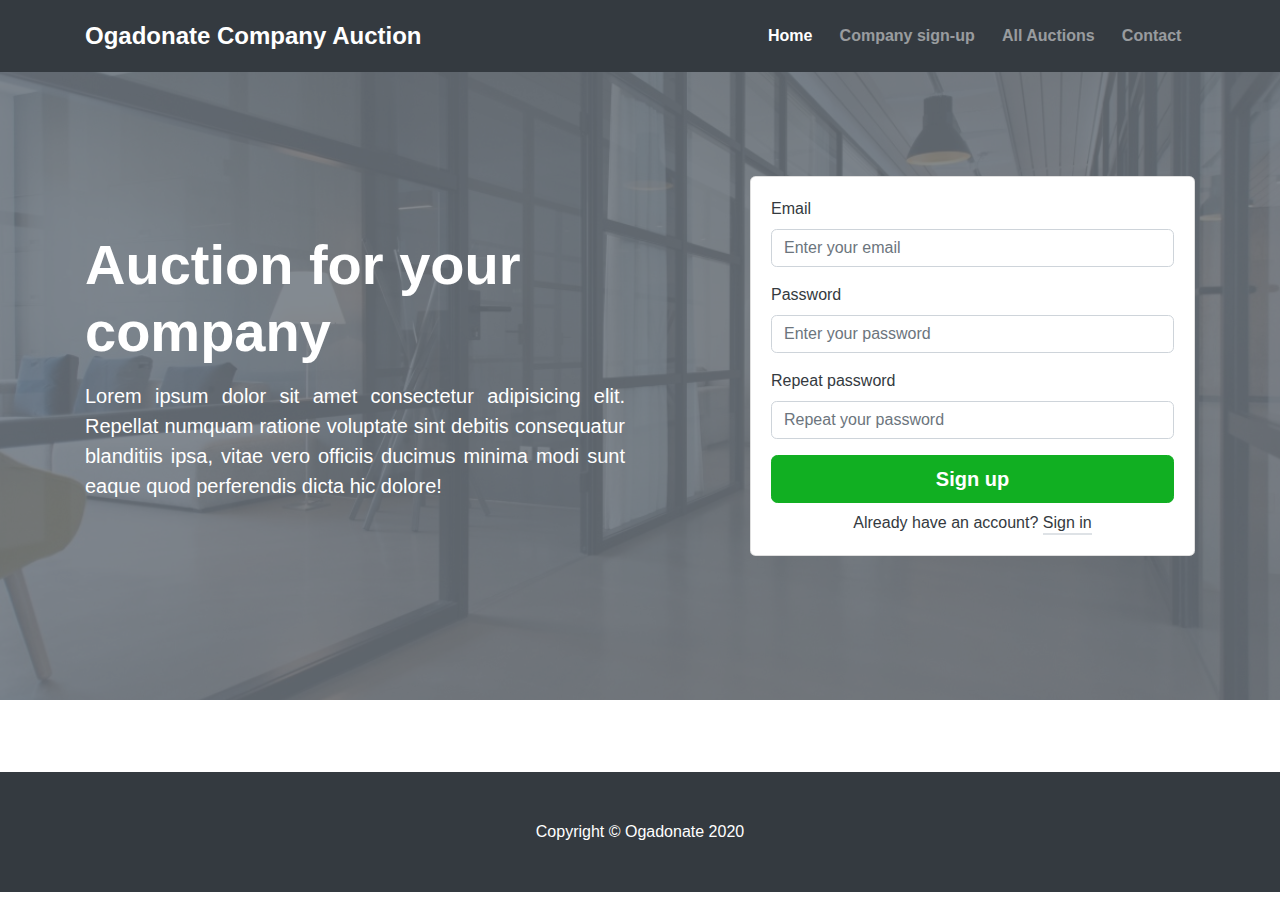
==== index.html @ 923439da "homepage restructure and profile page mesh" ====
<!DOCTYPE html>
<html lang="en">

<head>

  <meta charset="utf-8">
  <meta name="viewport" content="width=device-width, initial-scale=1, shrink-to-fit=no">
  <meta name="description" content="">
  <meta name="author" content="">

  <title>Ogadonate company auction</title>

  <!-- Bootstrap core CSS -->
  <link href="vendor/bootstrap/css/bootstrap.min.css" rel="stylesheet">

  <!-- Custom styles for this template -->
  <link href="css/shop-homepage.css" rel="stylesheet">
  <link href="css/profileimage.css" rel="stylesheet">
  <link href="css/robust.css" rel="stylesheet">

</head>

<body>

  <!-- Navigation -->
  <nav class="navbar navbar-expand-lg navbar-dark bg-dark fixed-top">
    <div class="container">
      <a class="navbar-brand" href="#">Ogadonate Company Auction</a>
      <button class="navbar-toggler" type="button" data-toggle="collapse" data-target="#navbarResponsive" aria-controls="navbarResponsive" aria-expanded="false" aria-label="Toggle navigation">
        <span class="navbar-toggler-icon"></span>
      </button>
      <div class="collapse navbar-collapse" id="navbarResponsive">
        <ul class="navbar-nav ml-auto">
          <li class="nav-item active">
            <a class="nav-link" href="#">Home
              <span class="sr-only">(current)</span>
            </a>
          </li>
          <li class="nav-item">
            <a class="nav-link" href="profile.html">Company sign-up</a>
          </li>
          <li class="nav-item">
            <a class="nav-link" href="#">All Auctions</a>
          </li>
          <li class="nav-item">
            <a class="nav-link" href="#">Contact</a>
          </li>
        </ul>
      </div>
    </div>
  </nav>
  <div class="intro py-8 position-relative text-white" style="background: #2d2d2d;">
    <div class="bg-overlay-secondary">
      <img src="images/8.jpg" class="img-fluid img-cover" alt="Robust UI Kit" />
    </div>
    <div class="intro-content">
      <div class="container">
        <div class="row">
          <div class="col-md-6 align-self-center">
            <h3 class="display-4 mb-3">Auction for your company</h3>
            <p class="lead mb-4 text-justify">Lorem ipsum dolor sit amet consectetur adipisicing elit. Repellat numquam ratione voluptate sint debitis consequatur blanditiis ipsa, vitae vero officiis ducimus minima modi sunt eaque quod perferendis dicta hic dolore!</p>
          </div><!-- /.col-md-6 -->
          <div class="col-md-5 ml-auto mb-4">
            <div class="card">
              <div class="card-body text-dark">
                <form>
                  <div class="form-group">
                    <label for="email">Email</label>
                    <input type="email" class="form-control" id="email" placeholder="Enter your email">
                  </div>
                  <div class="form-group">
                    <label for="password">Password</label>
                    <input type="password" class="form-control" id="password" placeholder="Enter your password">
                  </div>
                  <div class="form-group">
                    <label for="password-repeat">Repeat password</label>
                    <input type="password" class="form-control" id="password-repeat" placeholder="Repeat your password">
                  </div>
                  <button type="submit" class="btn btn-success btn-block btn-lg mb-2">Sign up</button>
                  <div class="text-center">
                    Already have an account? <a href="#">Sign in</a>
                  </div>
                </form>
              </div>
            </div>
          </div><!-- /.col-md-6 -->
        </div>
      </div>
    </div>
  </div>

  <!-- Page Content -->
  <div class="container">

    <div class="row">
      <!-- /.col-lg-3 -->

      <div class="col-lg-12 mx-auto"><br>
        <div class="row mt-5">
         
        </div>
        <!-- /.row -->

      </div>
      <!-- /.col-lg-9 -->

    </div>
    <!-- /.row -->

  </div>
  <!-- /.container -->

  <!-- Footer -->
  <footer class="py-5 bg-dark">
    <div class="container">
      <p class="m-0 text-center text-white">Copyright &copy; Ogadonate 2020</p>
    </div>
    <!-- /.container -->
  </footer>

  <!-- Bootstrap core JavaScript -->
  <script src="vendor/jquery/jquery.min.js"></script>
  <script src="vendor/bootstrap/js/bootstrap.bundle.min.js"></script>

</body>

</html>
---- css/shop-homepage.css ----
/*!
 * Start Bootstrap - Shop Homepage (https://startbootstrap.com/templates/shop-homepage)
 * Copyright 2013-2020 Start Bootstrap
 * Licensed under MIT (https://github.com/StartBootstrap/startbootstrap-shop-homepage/blob/master/LICENSE)
 */
body {
  padding-top: 56px;
}
---- css/profileimage.css ----
.image_outer_container {
  margin-top: auto;
  margin-bottom: auto;
  border-radius: 50%;
  position: relative;
}

.image_inner_container {
  border-radius: 50%;
  padding: 5px;
  background: #833ab4;
  background: -webkit-linear-gradient(to bottom, #fcb045, #fd1d1d, #833ab4);
  background: linear-gradient(to bottom, #fcb045, #fd1d1d, #833ab4);
}
.image_inner_coantainer img {
  height: 60px;
  width: 60px;
  border-radius: 50%;
  border: 5px solid white;
}

.image_outer_container .green_icon {
  background-color: #4cd137;
  position: absolute;
  right: 10px;
  bottom: -0.05px;
  height: 20px;
  width: 20px;
  border: 3px solid whitesmoke;
  border-radius: 50%;
}
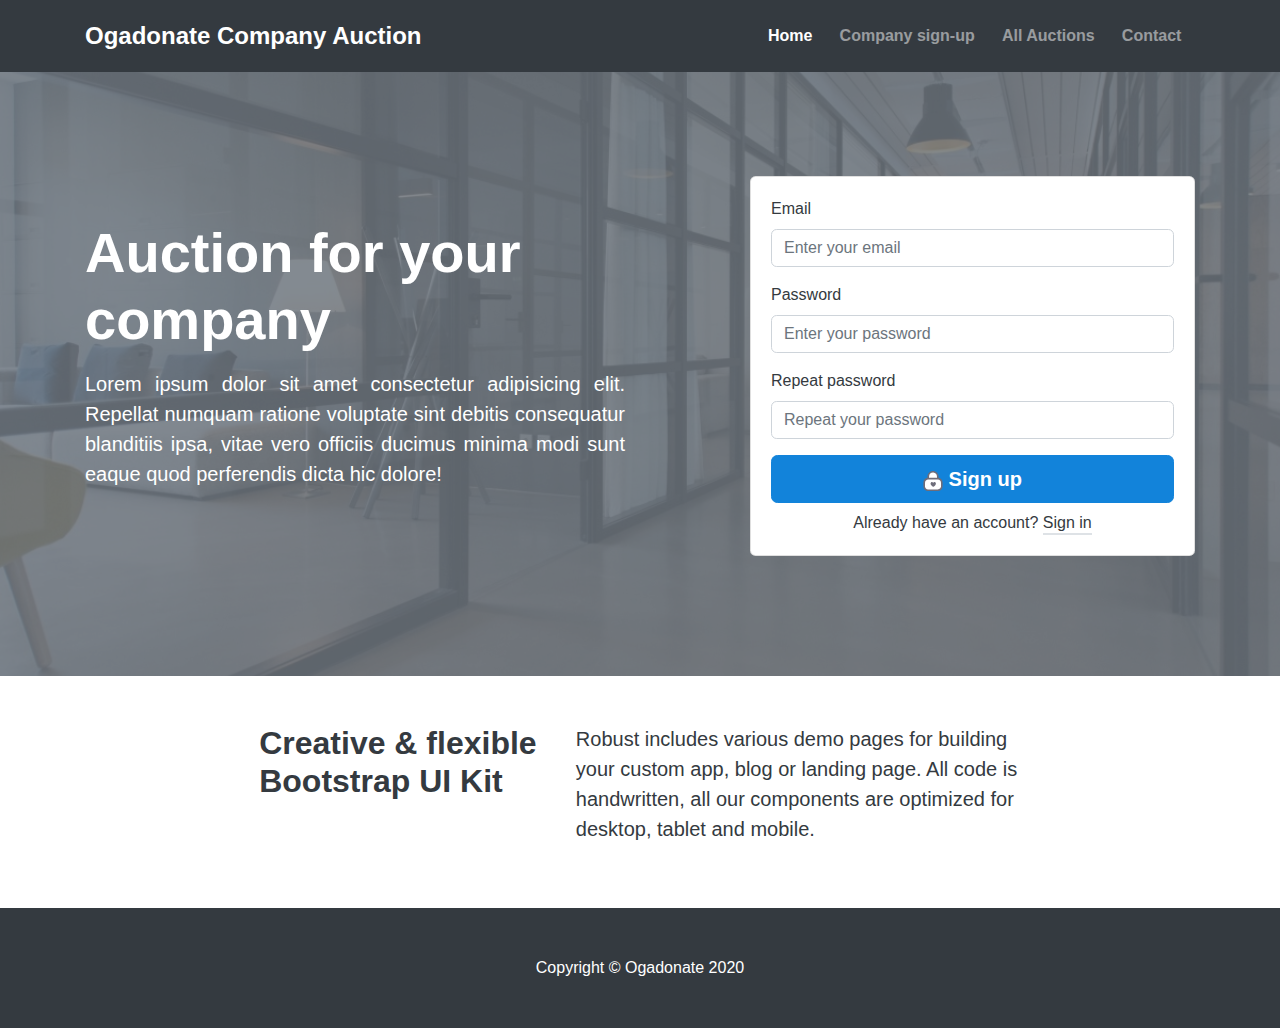
==== commit 6776c78a: "added svg's and improved navigation" ====
--- a/index.html
+++ b/index.html
@@ -60,7 +60,7 @@
             <h3 class="display-4 mb-3">Auction for your company</h3>
             <p class="lead mb-4 text-justify">Lorem ipsum dolor sit amet consectetur adipisicing elit. Repellat numquam ratione voluptate sint debitis consequatur blanditiis ipsa, vitae vero officiis ducimus minima modi sunt eaque quod perferendis dicta hic dolore!</p>
           </div><!-- /.col-md-6 -->
-          <div class="col-md-5 ml-auto mb-4">
+          <div class="col-md-5 ml-auto">
             <div class="card">
               <div class="card-body text-dark">
                 <form>
@@ -76,7 +76,14 @@
                     <label for="password-repeat">Repeat password</label>
                     <input type="password" class="form-control" id="password-repeat" placeholder="Repeat your password">
                   </div>
-                  <button type="submit" class="btn btn-success btn-block btn-lg mb-2">Sign up</button>
+                  <button type="submit" class="btn btn-primary btn-block btn-lg mb-2">
+                    <svg class="sidebar-options-img vert-align-tet" width="20px" height="20px" viewBox="0 0 24 25" version="1.1" xmlns="http://www.w3.org/2000/svg" xmlns:xlink="http://www.w3.org/1999/xlink"><g id="Page-1" stroke="none" stroke-width="1" fill="none" fill-rule="evenodd"><g id="membership" fill-rule="nonzero">
+                      <path class="both-d-o" d="M12,0 C15.7854517,0 18.8690987,3.00478338 18.995941,6.75935025 L19,7 L19.0008069,8.58309386 C21.8381232,9.05950437 24,11.5272855 24,14.5 L24,19 C24,22.3137085 21.3137085,25 18,25 L6,25 C2.6862915,25 0,22.3137085 0,19 L0,14.5 C0,11.5269368 2.16238395,9.05892549 5.00019152,8.58292631 L5,7 C5,3.13400675 8.13400675,0 12,0 Z" id="Path" fill="#6E6D7A"></path>
+                      <path class="light-svg" d="M18,10.5 L6,10.5 C3.85780461,10.5 2.10892112,12.1839685 2.00489531,14.3003597 L2,14.5 L2,19 C2,21.1421954 3.68396847,22.8910789 5.80035966,22.9951047 L6,23 L18,23 C20.1421954,23 21.8910789,21.3160315 21.9951047,19.1996403 L22,19 L22,14.5 C22,12.3578046 20.3160315,10.6089211 18.1996403,10.5048953 L18,10.5 Z" id="Path" fill="#FFFFFF"></path>
+                      <path class="both-d-o both-d-l" d="M13.9669542,13.75 C14.2310144,13.75 14.6271347,13.817797 15.089255,14.292373 C15.8154356,15.072034 15.5843754,16.36018 15.4853454,16.63135 C14.8911949,18.32626 13.1417135,19.34323 12.448533,19.7161 C12.3825329,19.75 12.3165029,19.75 12.2835029,19.75 C12.2615028,19.75 12.2174928,19.7387 12.1514728,19.7161 C11.4252682,19.34323 9.70881085,18.29236 9.11465138,16.63135 L9.07824643,16.4964584 C8.97609536,16.0534177 8.86525139,14.985405 9.51075669,14.292373 C9.93987103,13.817797 10.3359763,13.75 10.6000485,13.75 C11.227217,13.75 11.8873825,14.122882 12.2835029,14.665255 C12.6795932,14.088982 13.2737736,13.75 13.9669542,13.75 Z" id="Path" fill="#6E6D7A"></path>
+                      <path class="light-svg both-d-l" d="M12,2 C9.3112453,2 7.11818189,4.12230671 7.00461951,6.78311038 L7,7 L7,8.5 L17,8.5 L17,7 C17,4.38593293 14.9939616,2.24040122 12.4373428,2.01886276 L12.2168896,2.00461951 L12,2 Z" id="Path" fill="#FFFFFF"></path></g></g>
+                      </svg> Sign up
+                  </button>
                   <div class="text-center">
                     Already have an account? <a href="#">Sign in</a>
                   </div>
@@ -90,25 +97,22 @@
   </div>
 
   <!-- Page Content -->
-  <div class="container">
-
+  <div class="container mt-5 mb-5">
     <div class="row">
-      <!-- /.col-lg-3 -->
-
-      <div class="col-lg-12 mx-auto"><br>
-        <div class="row mt-5">
-         
+      <div class="col-md-10 mx-auto">
+        <div class="row">
+          <div class="col-md-4 ml-auto">
+            <h2>Creative & flexible Bootstrap UI Kit</h2>
+          </div>
+          <div class="col-md-6 mr-auto">
+            <p class="lead text-dark">
+              Robust includes various demo pages for building your custom app, blog or landing page. All code is handwritten, all our components are optimized for desktop, tablet and mobile.
+            </p>
+          </div>
         </div>
-        <!-- /.row -->
-
       </div>
-      <!-- /.col-lg-9 -->
-
     </div>
-    <!-- /.row -->
-
-  </div>
-  <!-- /.container -->
+    </div>
 
   <!-- Footer -->
   <footer class="py-5 bg-dark">
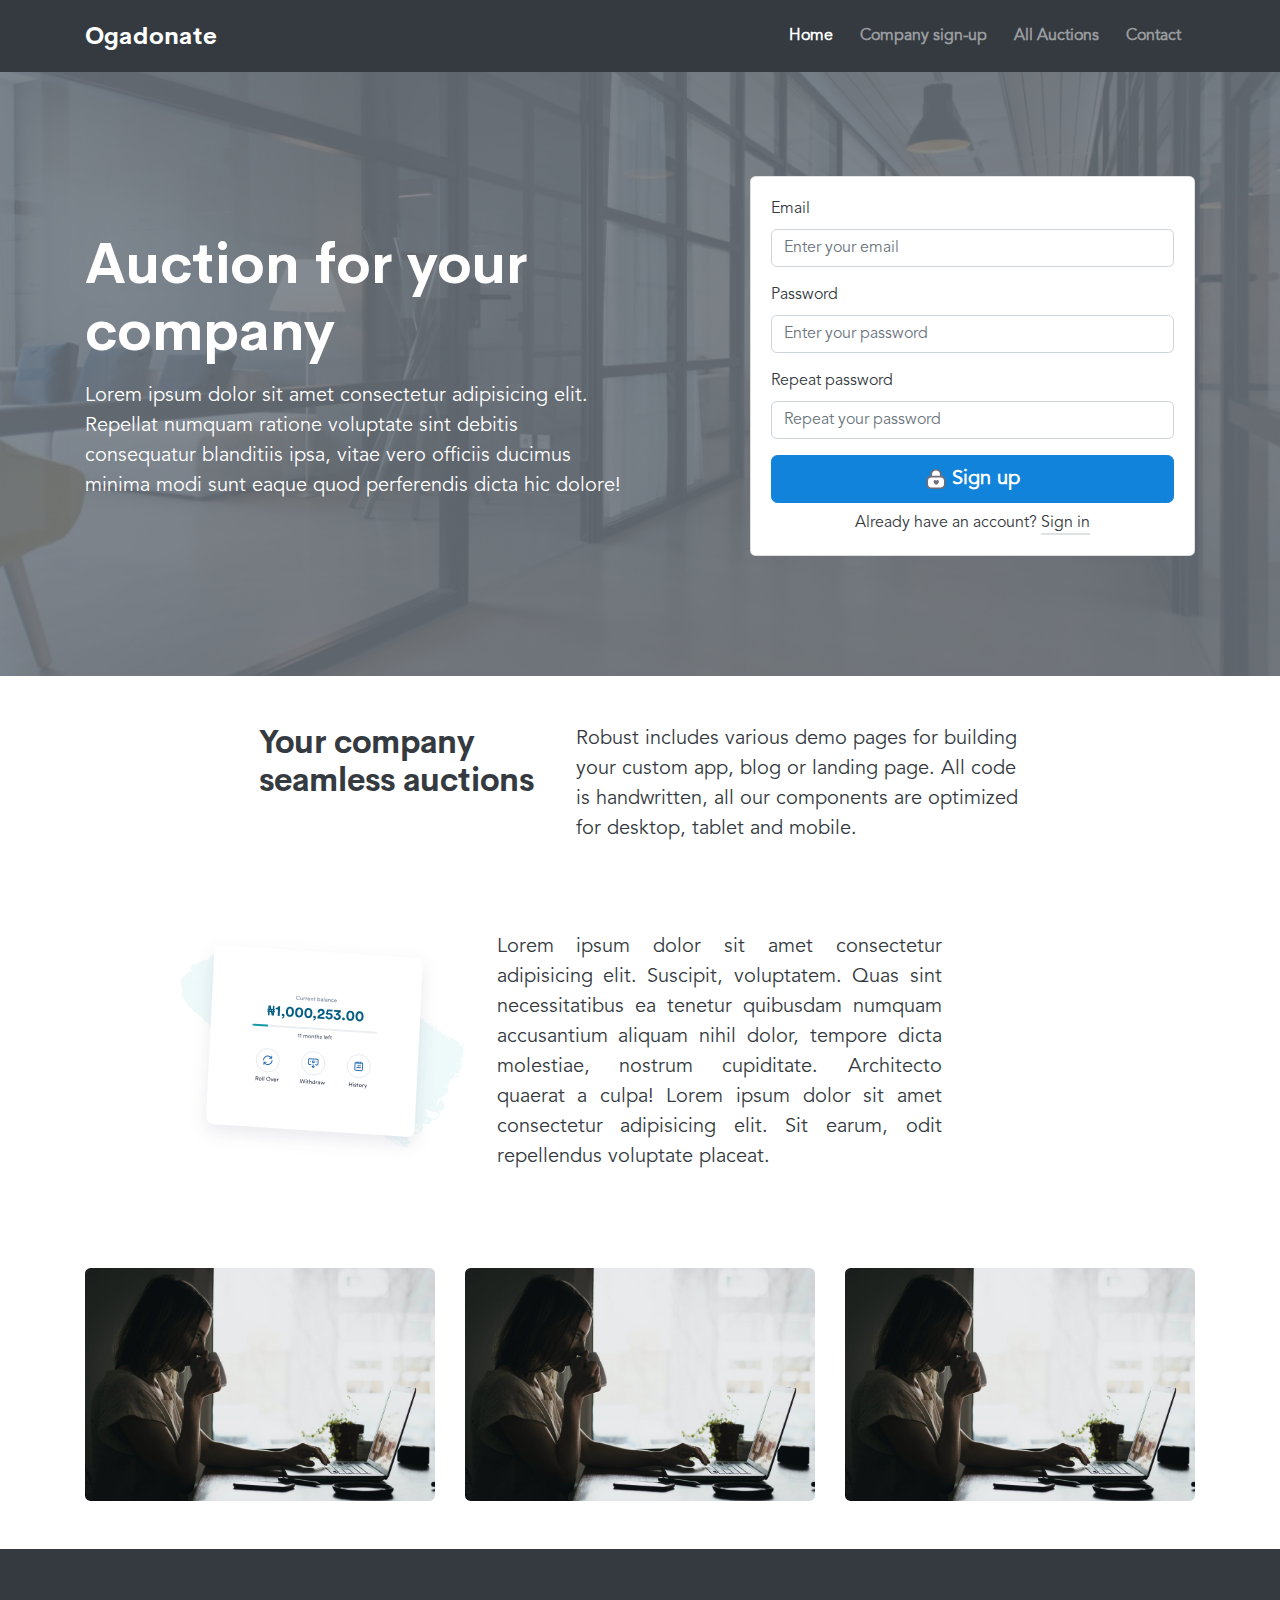
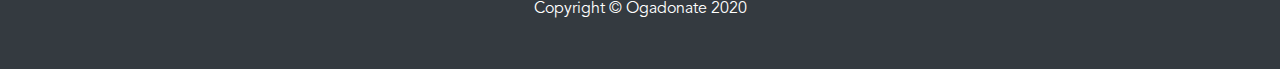
==== commit f0a5244d: "added close auction btn on single page" ====
--- a/index.html
+++ b/index.html
@@ -17,7 +17,22 @@
   <link href="css/shop-homepage.css" rel="stylesheet">
   <link href="css/profileimage.css" rel="stylesheet">
   <link href="css/robust.css" rel="stylesheet">
+<style>
+ @font-face {
+  font-family: all;
+  src: url("fonts/Cerebri\ Sans\ Bold.woff")format('woff');
+}
 
+@font-face {
+  font-family: alli;
+  src: url("fonts/AvenirLTStd-Book.woff")format('woff2');
+}
+
+* {
+  font-family: alli;
+}
+.wbold{font-family: all;}
+</style>
 </head>
 
 <body>
@@ -25,7 +40,7 @@
   <!-- Navigation -->
   <nav class="navbar navbar-expand-lg navbar-dark bg-dark fixed-top">
     <div class="container">
-      <a class="navbar-brand" href="#">Ogadonate Company Auction</a>
+      <a class="navbar-brand wbold" href="#">Ogadonate</a>
       <button class="navbar-toggler" type="button" data-toggle="collapse" data-target="#navbarResponsive" aria-controls="navbarResponsive" aria-expanded="false" aria-label="Toggle navigation">
         <span class="navbar-toggler-icon"></span>
       </button>
@@ -57,8 +72,8 @@
       <div class="container">
         <div class="row">
           <div class="col-md-6 align-self-center">
-            <h3 class="display-4 mb-3">Auction for your company</h3>
-            <p class="lead mb-4 text-justify">Lorem ipsum dolor sit amet consectetur adipisicing elit. Repellat numquam ratione voluptate sint debitis consequatur blanditiis ipsa, vitae vero officiis ducimus minima modi sunt eaque quod perferendis dicta hic dolore!</p>
+            <h3 class="display-4 mb-3 wbold">Auction for your company</h3>
+            <b class="lead mb-4 text-justify">Lorem ipsum dolor sit amet consectetur adipisicing elit. Repellat numquam ratione voluptate sint debitis consequatur blanditiis ipsa, vitae vero officiis ducimus minima modi sunt eaque quod perferendis dicta hic dolore!</b>
           </div><!-- /.col-md-6 -->
           <div class="col-md-5 ml-auto">
             <div class="card">
@@ -97,12 +112,12 @@
   </div>
 
   <!-- Page Content -->
-  <div class="container mt-5 mb-5">
+  <div class="container mt-5 mb-3">
     <div class="row">
       <div class="col-md-10 mx-auto">
         <div class="row">
           <div class="col-md-4 ml-auto">
-            <h2>Creative & flexible Bootstrap UI Kit</h2>
+            <h2 class="wbold">Your company <br>seamless auctions</h2>
           </div>
           <div class="col-md-6 mr-auto">
             <p class="lead text-dark">
@@ -113,6 +128,42 @@
       </div>
     </div>
     </div>
+    <!-- second page -->
+    <br>
+    <div class="container mt-2 mb-5">
+      <div class="row">
+        <div class="col-md-10 mx-auto">
+          <div class="row">
+            <div class="d-flex col-md-4">
+              <img src="images/test.svg" class="card-img">
+            </div>
+            <div class="col-md-6 mr-auto mt-4">
+              <p class="lead text-dark text-justify">
+                Lorem ipsum dolor sit amet consectetur adipisicing elit. Suscipit, voluptatem. Quas sint necessitatibus ea tenetur quibusdam numquam accusantium aliquam nihil dolor, tempore dicta molestiae, nostrum cupiditate. Architecto quaerat a culpa! Lorem ipsum dolor sit amet consectetur adipisicing elit. Sit earum, odit repellendus voluptate placeat.
+              </p>
+            </div>
+          </div>
+        </div>
+      </div>
+      </div>
+      <!-- third page -->
+         <!-- second page -->
+         <br>
+    <div class="container mt-2 mb-5">
+      <div class="row">
+        <div class="col-md-4">
+          <img src="images/header3.jpeg" class="card-img rounded"/>
+        </div>
+        <div class="col-md-4">
+          <img src="images/header3.jpeg" class="card-img rounded"/>
+        </div>
+        <div class="col-md-4">
+          <img src="images/header3.jpeg" class="card-img rounded"/>
+        </div>
+          </div>
+        </div>
+      </div>
+      </div>
 
   <!-- Footer -->
   <footer class="py-5 bg-dark">
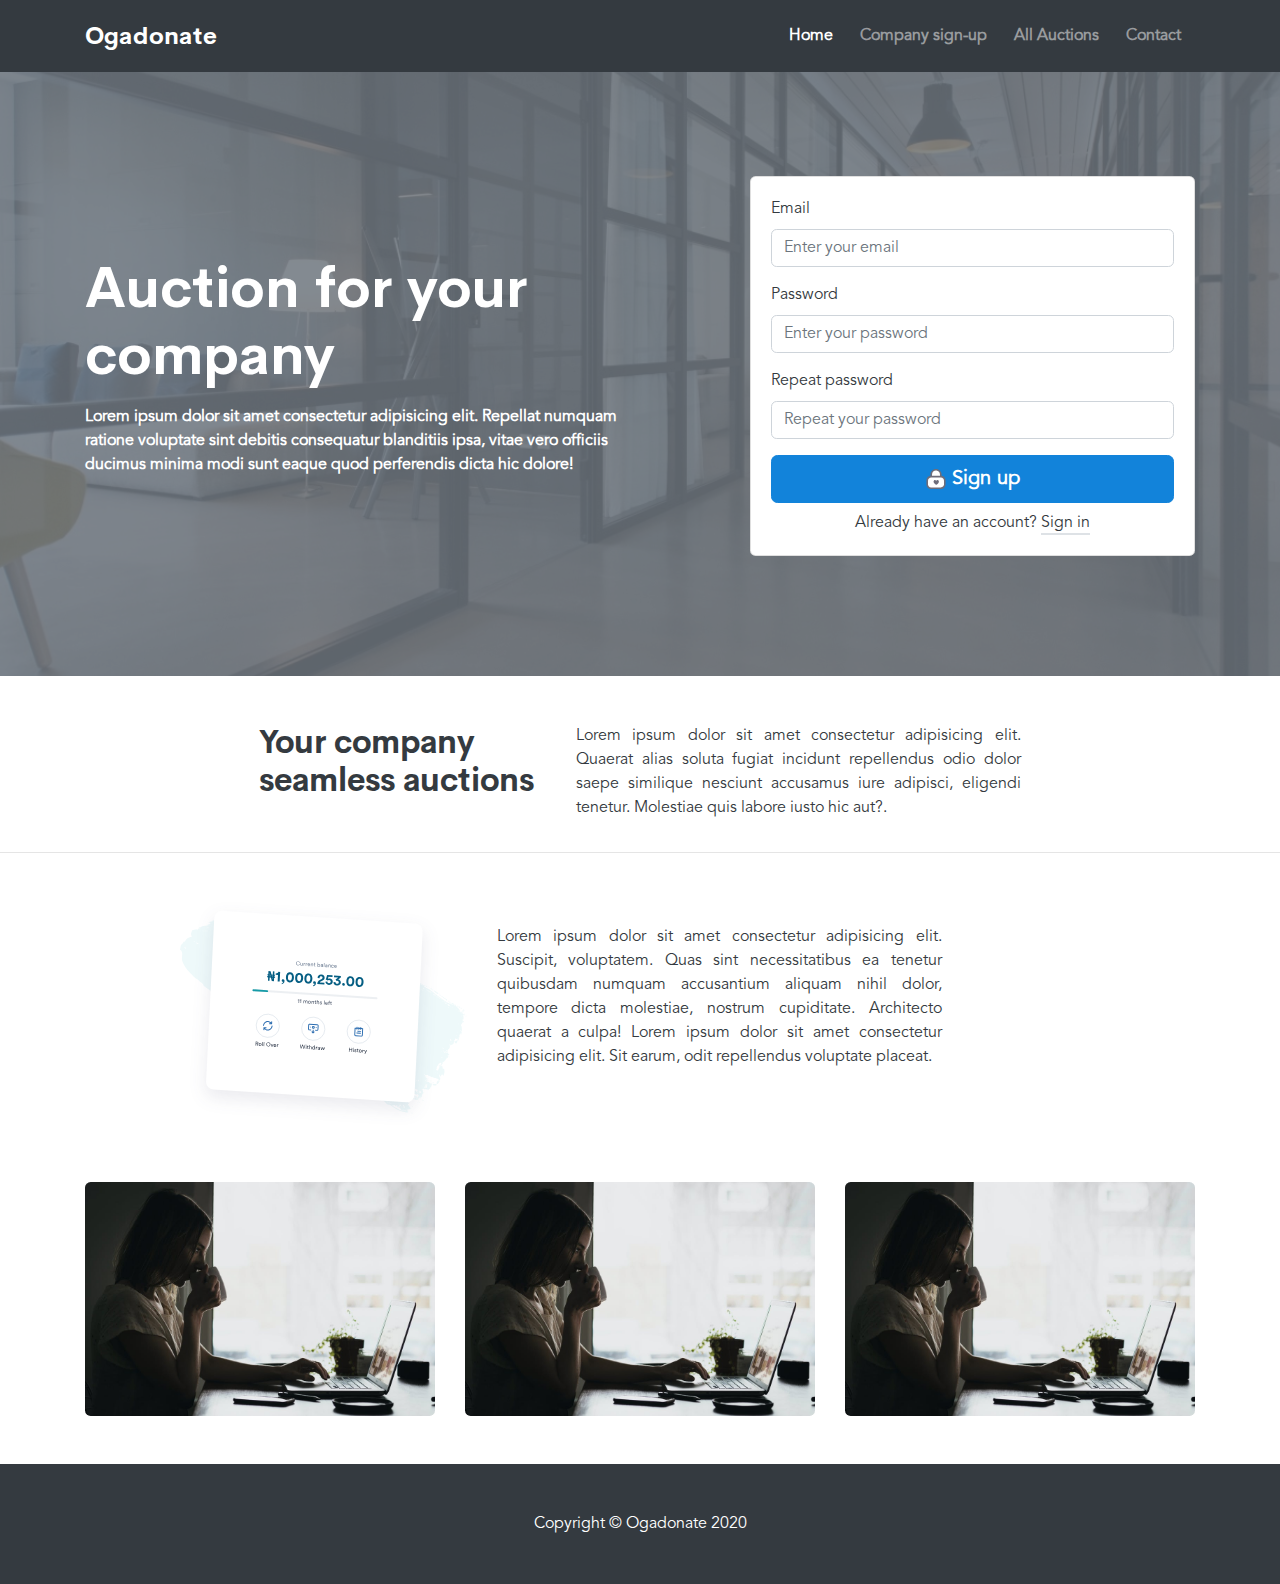
==== commit 993edbd4: "remove lead from all existing paragraphs in homepage" ====
--- a/index.html
+++ b/index.html
@@ -73,7 +73,7 @@
         <div class="row">
           <div class="col-md-6 align-self-center">
             <h3 class="display-4 mb-3 wbold">Auction for your company</h3>
-            <b class="lead mb-4 text-justify">Lorem ipsum dolor sit amet consectetur adipisicing elit. Repellat numquam ratione voluptate sint debitis consequatur blanditiis ipsa, vitae vero officiis ducimus minima modi sunt eaque quod perferendis dicta hic dolore!</b>
+            <b class="mb-4 text-justify">Lorem ipsum dolor sit amet consectetur adipisicing elit. Repellat numquam ratione voluptate sint debitis consequatur blanditiis ipsa, vitae vero officiis ducimus minima modi sunt eaque quod perferendis dicta hic dolore!</b>
           </div><!-- /.col-md-6 -->
           <div class="col-md-5 ml-auto">
             <div class="card">
@@ -120,17 +120,18 @@
             <h2 class="wbold">Your company <br>seamless auctions</h2>
           </div>
           <div class="col-md-6 mr-auto">
-            <p class="lead text-dark">
-              Robust includes various demo pages for building your custom app, blog or landing page. All code is handwritten, all our components are optimized for desktop, tablet and mobile.
+            <p class="text-dark text-justify">
+              Lorem ipsum dolor sit amet consectetur adipisicing elit. Quaerat alias soluta fugiat incidunt repellendus odio dolor saepe similique nesciunt accusamus iure adipisci, eligendi tenetur. Molestiae quis labore iusto hic aut?.
             </p>
           </div>
         </div>
       </div>
     </div>
     </div>
+    <hr>
     <!-- second page -->
     <br>
-    <div class="container mt-2 mb-5">
+    <div class="container mt-2 mb-4">
       <div class="row">
         <div class="col-md-10 mx-auto">
           <div class="row">
@@ -138,7 +139,7 @@
               <img src="images/test.svg" class="card-img">
             </div>
             <div class="col-md-6 mr-auto mt-4">
-              <p class="lead text-dark text-justify">
+              <p class="text-dark text-justify">
                 Lorem ipsum dolor sit amet consectetur adipisicing elit. Suscipit, voluptatem. Quas sint necessitatibus ea tenetur quibusdam numquam accusantium aliquam nihil dolor, tempore dicta molestiae, nostrum cupiditate. Architecto quaerat a culpa! Lorem ipsum dolor sit amet consectetur adipisicing elit. Sit earum, odit repellendus voluptate placeat.
               </p>
             </div>
@@ -150,6 +151,7 @@
          <!-- second page -->
          <br>
     <div class="container mt-2 mb-5">
+      <!-- <h4 class="wbold mb-3"><a href="#"><b class="wbold">Recent auctions</b></a></h4> -->
       <div class="row">
         <div class="col-md-4">
           <img src="images/header3.jpeg" class="card-img rounded"/>
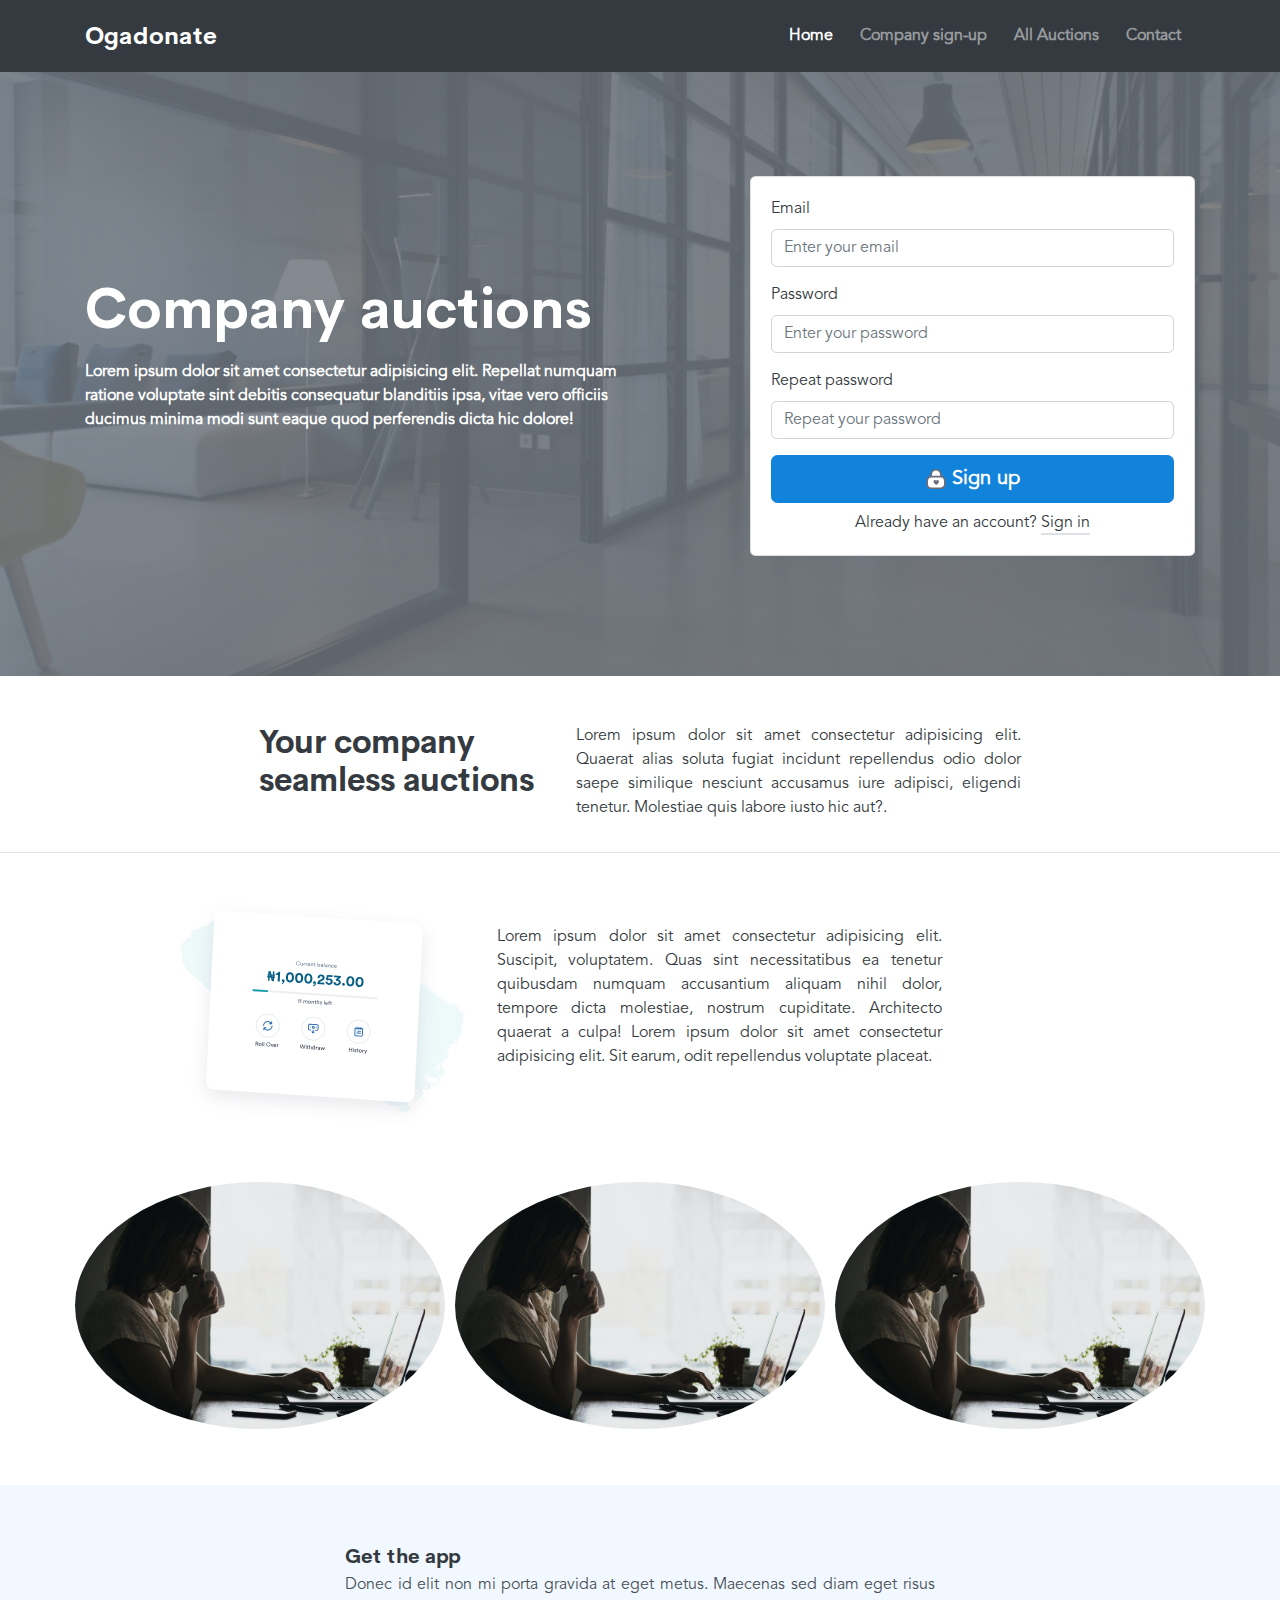
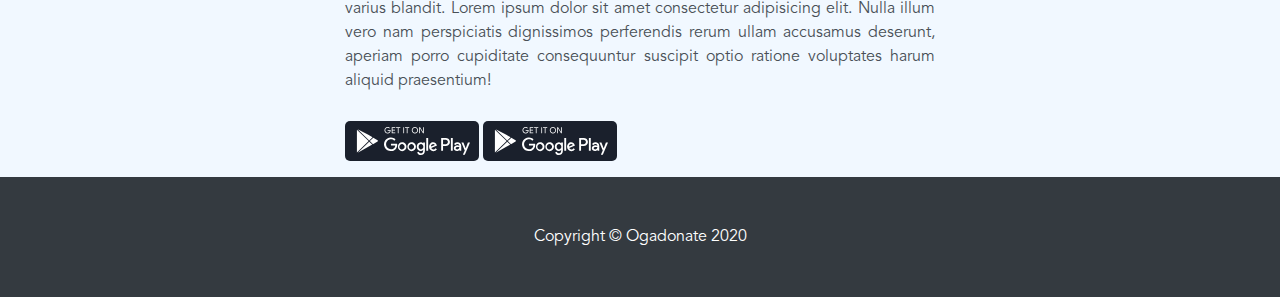
==== commit 48e8e159: "major changes made to homepage for speed and ease" ====
--- a/index.html
+++ b/index.html
@@ -71,9 +71,9 @@
     <div class="intro-content">
       <div class="container">
         <div class="row">
-          <div class="col-md-6 align-self-center">
-            <h3 class="display-4 mb-3 wbold">Auction for your company</h3>
-            <b class="mb-4 text-justify">Lorem ipsum dolor sit amet consectetur adipisicing elit. Repellat numquam ratione voluptate sint debitis consequatur blanditiis ipsa, vitae vero officiis ducimus minima modi sunt eaque quod perferendis dicta hic dolore!</b>
+          <div class="col-md-6 mb-4 align-self-center">
+            <h3 class="display-4 mb-3 wbold">Company auctions</h3>
+            <b class="text-justify">Lorem ipsum dolor sit amet consectetur adipisicing elit. Repellat numquam ratione voluptate sint debitis consequatur blanditiis ipsa, vitae vero officiis ducimus minima modi sunt eaque quod perferendis dicta hic dolore!</b>
           </div><!-- /.col-md-6 -->
           <div class="col-md-5 ml-auto">
             <div class="card">
@@ -153,16 +153,36 @@
     <div class="container mt-2 mb-5">
       <!-- <h4 class="wbold mb-3"><a href="#"><b class="wbold">Recent auctions</b></a></h4> -->
       <div class="row">
-        <div class="col-md-4">
-          <img src="images/header3.jpeg" class="card-img rounded"/>
-        </div>
-        <div class="col-md-4">
-          <img src="images/header3.jpeg" class="card-img rounded"/>
-        </div>
-        <div class="col-md-4">
-          <img src="images/header3.jpeg" class="card-img rounded"/>
-        </div>
-          </div>
+        <div class="col-6 col-md-4 mb-2" style="padding-left: 5px; padding-right: 5px;">
+          <img src="images/header3.jpeg" class="card-img rounded-circle"/>
+        </div>
+        <div class="col-6 col-md-4 mb-2" style="padding-left: 5px; padding-right: 5px;">
+          <img src="images/header3.jpeg" class="card-img rounded-circle"/>
+        </div>
+        <div class="col-md-4 mb-2" style="padding-left: 5px; padding-right: 5px;">
+          <img src="images/header3.jpeg" class="card-img rounded-circle"/>
+        </div>
+        </div>
+        
+          </div>
+          <div class="col-md-12" style="padding-right: 0px;padding-left:0px; border-radius:0px !important">
+            <div class="list-group">
+              <a href="#" class="list-group-item list-group-item-action flex-column align-items-start" style="background:#f1f8ff;border:0px;border-radius:0px !important">
+                <div class="mt-5 d-flex w-100 justify-content-between col-md-6 mx-auto">
+                  <h5 class="mb-1 wbold text-dark">
+                     Get the app
+                  </h5>
+                </div>
+                <p class="mb-1 col-md-6 mx-auto text-justify">Donec id elit non mi porta gravida at eget metus. Maecenas sed diam eget risus varius blandit. Lorem ipsum dolor sit amet consectetur adipisicing elit. Nulla illum vero nam perspiciatis dignissimos perferendis rerum ullam accusamus deserunt, aperiam porro cupiditate consequuntur suscipit optio ratione voluptates harum aliquid praesentium!<br><br>
+                  <!-- <small>
+                    <svg class="octicon octicon-git-pull-request open" viewBox="0 0 16 16" version="1.1" width="16" height="16" aria-hidden="true"><path fill="green" fill-rule="evenodd" d="M7.177 3.073L9.573.677A.25.25 0 0110 .854v4.792a.25.25 0 01-.427.177L7.177 3.427a.25.25 0 010-.354zM3.75 2.5a.75.75 0 100 1.5.75.75 0 000-1.5zm-2.25.75a2.25 2.25 0 113 2.122v5.256a2.251 2.251 0 11-1.5 0V5.372A2.25 2.25 0 011.5 3.25zM11 2.5h-1V4h1a1 1 0 011 1v5.628a2.251 2.251 0 101.5 0V5A2.5 2.5 0 0011 2.5zm1 10.25a.75.75 0 111.5 0 .75.75 0 01-1.5 0zM3.75 12a.75.75 0 100 1.5.75.75 0 000-1.5z"></path></svg>
+                    Changes are currently effected.</small><br> -->
+                  <img src="images/googleplay.svg" class="mt-1"/>
+                  <img src="images/googleplay.svg" class="mt-1"/>
+                </p>
+              </a>
+            </div>
+        </div>
         </div>
       </div>
       </div>
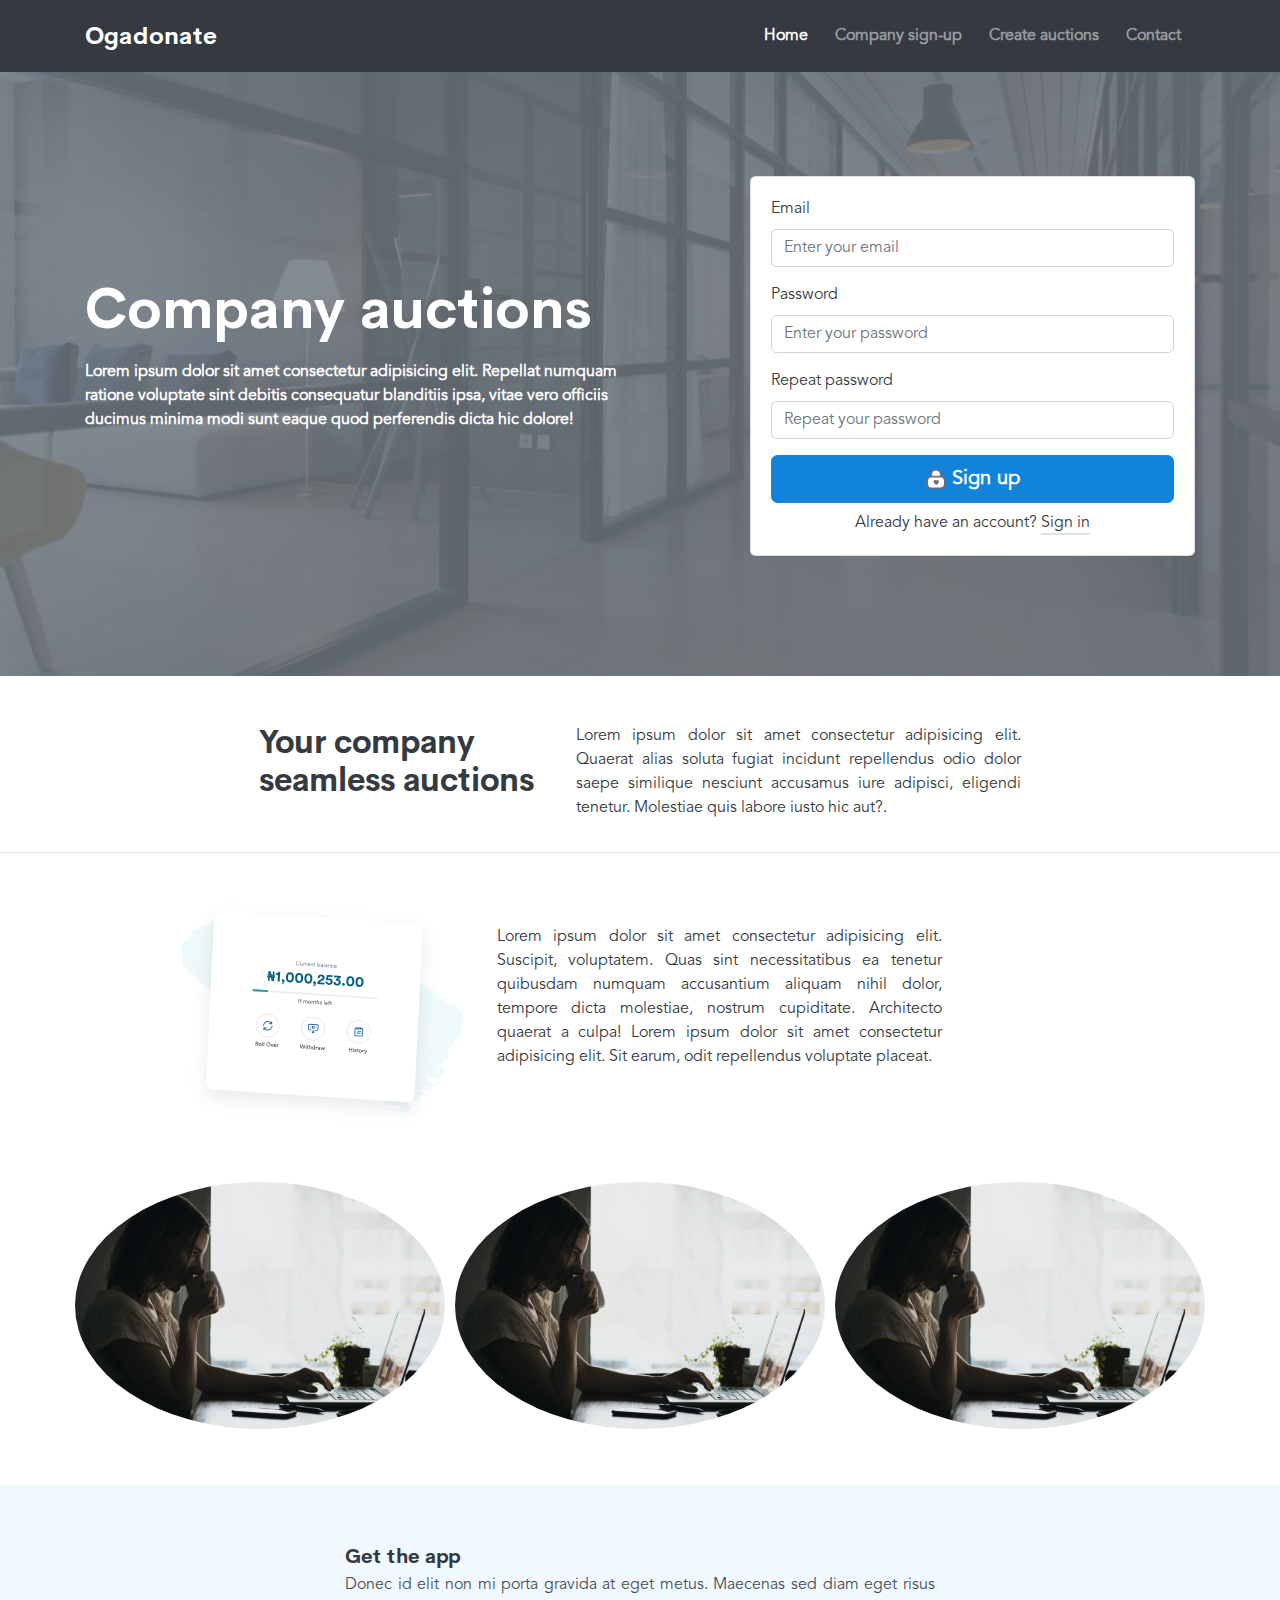
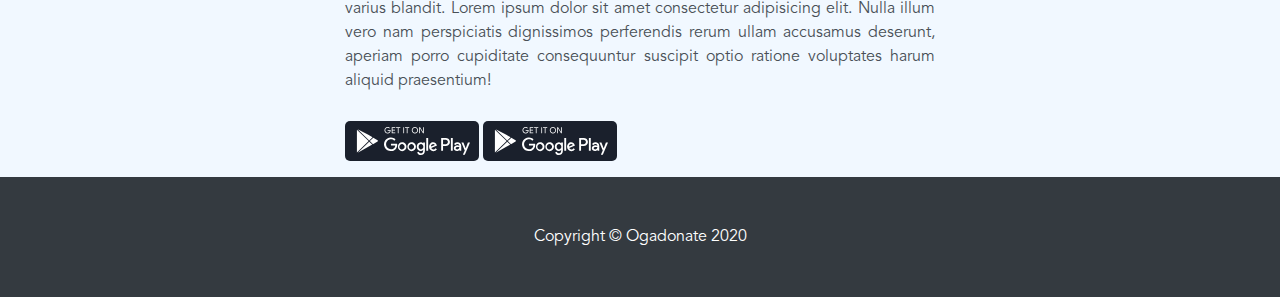
==== commit b2acba40: "minor changes and bug fixes" ====
--- a/index.html
+++ b/index.html
@@ -55,7 +55,7 @@
             <a class="nav-link" href="profile.html">Company sign-up</a>
           </li>
           <li class="nav-item">
-            <a class="nav-link" href="#">All Auctions</a>
+            <a class="nav-link" href="#">Create auctions</a>
           </li>
           <li class="nav-item">
             <a class="nav-link" href="#">Contact</a>
@@ -174,9 +174,6 @@
                   </h5>
                 </div>
                 <p class="mb-1 col-md-6 mx-auto text-justify">Donec id elit non mi porta gravida at eget metus. Maecenas sed diam eget risus varius blandit. Lorem ipsum dolor sit amet consectetur adipisicing elit. Nulla illum vero nam perspiciatis dignissimos perferendis rerum ullam accusamus deserunt, aperiam porro cupiditate consequuntur suscipit optio ratione voluptates harum aliquid praesentium!<br><br>
-                  <!-- <small>
-                    <svg class="octicon octicon-git-pull-request open" viewBox="0 0 16 16" version="1.1" width="16" height="16" aria-hidden="true"><path fill="green" fill-rule="evenodd" d="M7.177 3.073L9.573.677A.25.25 0 0110 .854v4.792a.25.25 0 01-.427.177L7.177 3.427a.25.25 0 010-.354zM3.75 2.5a.75.75 0 100 1.5.75.75 0 000-1.5zm-2.25.75a2.25 2.25 0 113 2.122v5.256a2.251 2.251 0 11-1.5 0V5.372A2.25 2.25 0 011.5 3.25zM11 2.5h-1V4h1a1 1 0 011 1v5.628a2.251 2.251 0 101.5 0V5A2.5 2.5 0 0011 2.5zm1 10.25a.75.75 0 111.5 0 .75.75 0 01-1.5 0zM3.75 12a.75.75 0 100 1.5.75.75 0 000-1.5z"></path></svg>
-                    Changes are currently effected.</small><br> -->
                   <img src="images/googleplay.svg" class="mt-1"/>
                   <img src="images/googleplay.svg" class="mt-1"/>
                 </p>
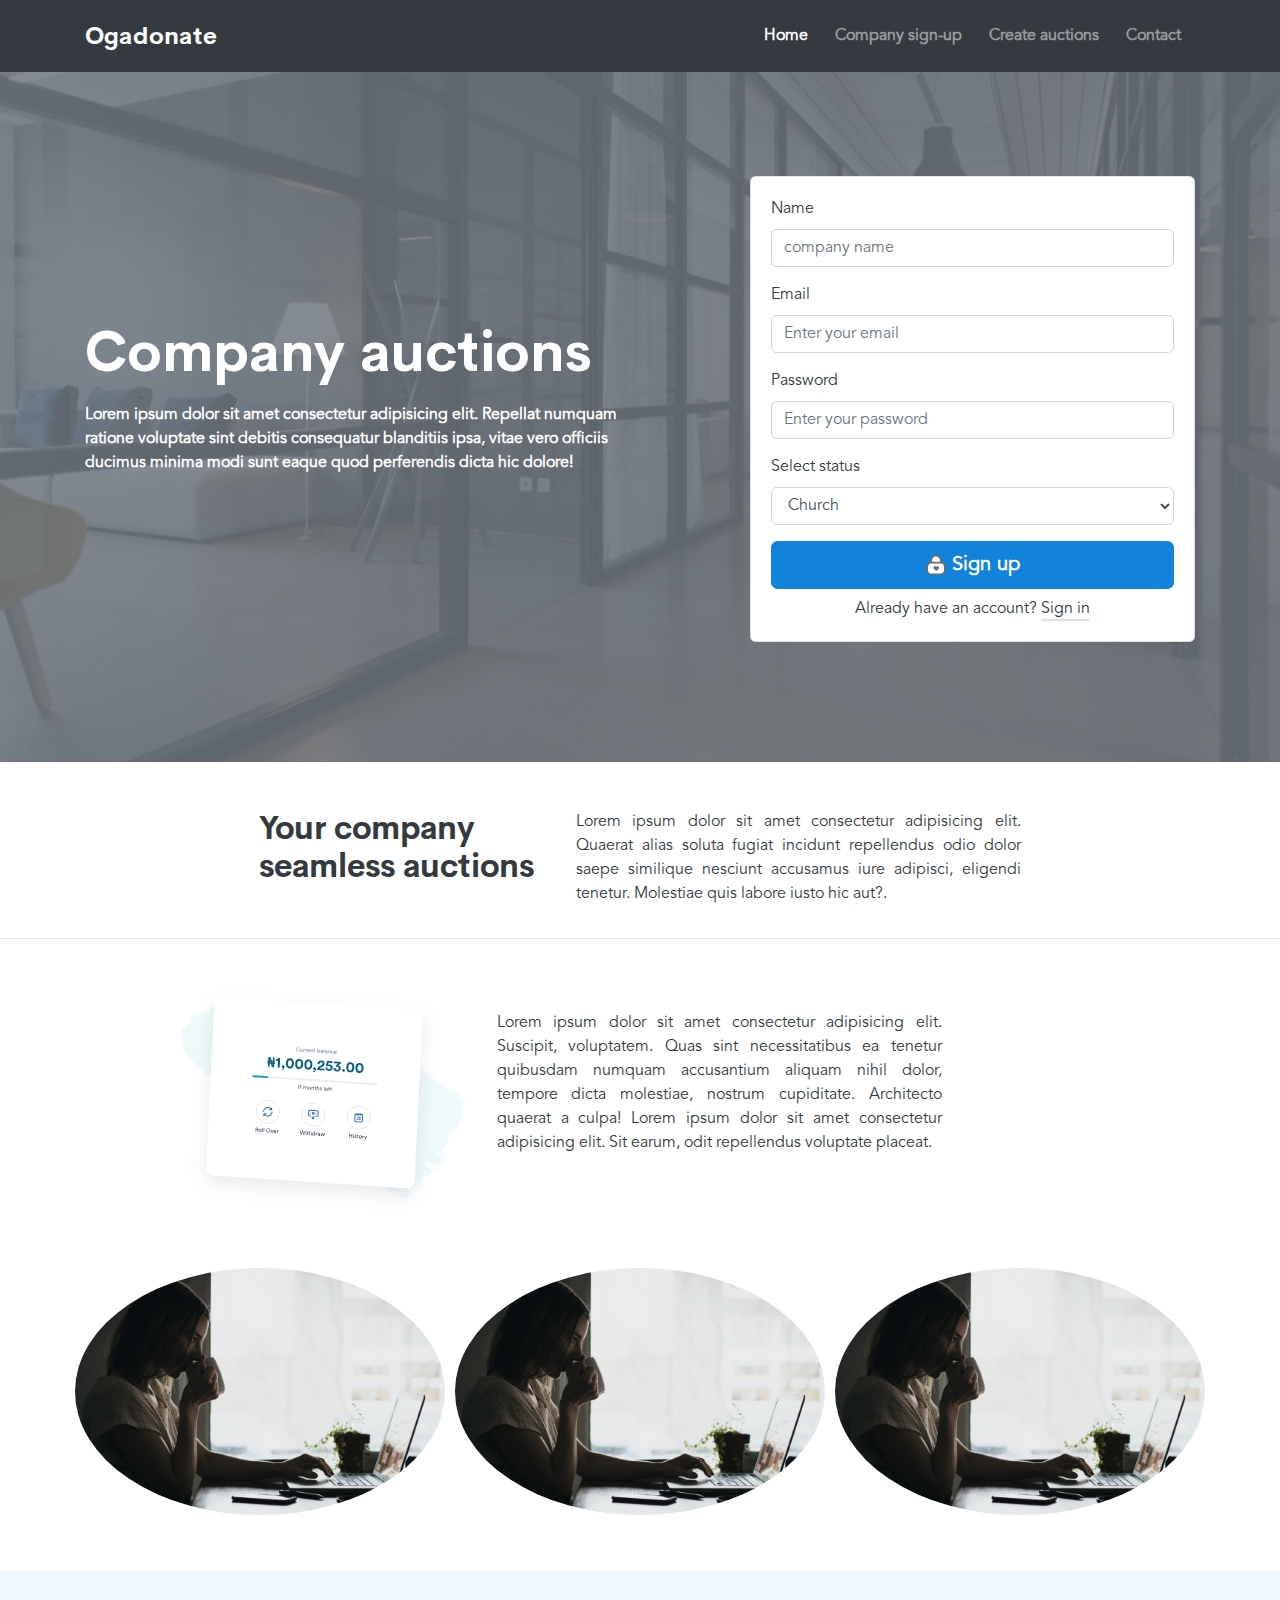
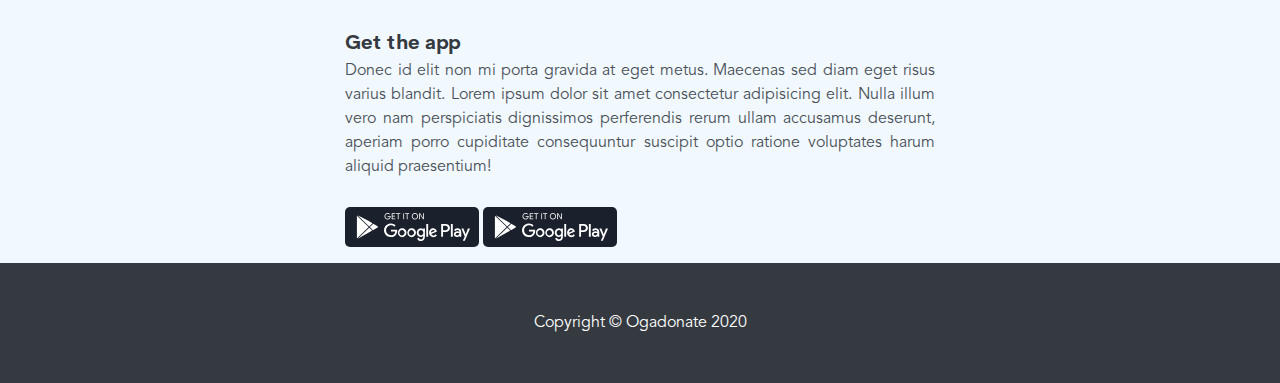
==== commit 83b0bf4d: "Clean up" ====
--- a/index.html
+++ b/index.html
@@ -55,7 +55,7 @@
             <a class="nav-link" href="profile.html">Company sign-up</a>
           </li>
           <li class="nav-item">
-            <a class="nav-link" href="#">Create auctions</a>
+            <a class="nav-link" href="auction.html">Create auctions</a>
           </li>
           <li class="nav-item">
             <a class="nav-link" href="#">Contact</a>
@@ -78,7 +78,11 @@
           <div class="col-md-5 ml-auto">
             <div class="card">
               <div class="card-body text-dark">
-                <form>
+                <form action="profile.html">
+                  <div class="form-group">
+                    <label for="email">Name</label>
+                    <input type="text" class="form-control" id="name" placeholder="company name">
+                  </div>
                   <div class="form-group">
                     <label for="email">Email</label>
                     <input type="email" class="form-control" id="email" placeholder="Enter your email">
@@ -88,9 +92,16 @@
                     <input type="password" class="form-control" id="password" placeholder="Enter your password">
                   </div>
                   <div class="form-group">
+                    <label for="password-repeat">Select status</label>
+                    <select class="form-control" id="password-repeat">
+                      <option value="church">Church</option>
+                      <option value="church">Company</option>
+                    </select>
+                  </div>
+                  <!-- <div class="form-group">
                     <label for="password-repeat">Repeat password</label>
                     <input type="password" class="form-control" id="password-repeat" placeholder="Repeat your password">
-                  </div>
+                  </div> -->
                   <button type="submit" class="btn btn-primary btn-block btn-lg mb-2">
                     <svg class="sidebar-options-img vert-align-tet" width="20px" height="20px" viewBox="0 0 24 25" version="1.1" xmlns="http://www.w3.org/2000/svg" xmlns:xlink="http://www.w3.org/1999/xlink"><g id="Page-1" stroke="none" stroke-width="1" fill="none" fill-rule="evenodd"><g id="membership" fill-rule="nonzero">
                       <path class="both-d-o" d="M12,0 C15.7854517,0 18.8690987,3.00478338 18.995941,6.75935025 L19,7 L19.0008069,8.58309386 C21.8381232,9.05950437 24,11.5272855 24,14.5 L24,19 C24,22.3137085 21.3137085,25 18,25 L6,25 C2.6862915,25 0,22.3137085 0,19 L0,14.5 C0,11.5269368 2.16238395,9.05892549 5.00019152,8.58292631 L5,7 C5,3.13400675 8.13400675,0 12,0 Z" id="Path" fill="#6E6D7A"></path>
@@ -100,7 +111,7 @@
                       </svg> Sign up
                   </button>
                   <div class="text-center">
-                    Already have an account? <a href="#">Sign in</a>
+                    Already have an account? <a href="profile.html">Sign in</a>
                   </div>
                 </form>
               </div>
